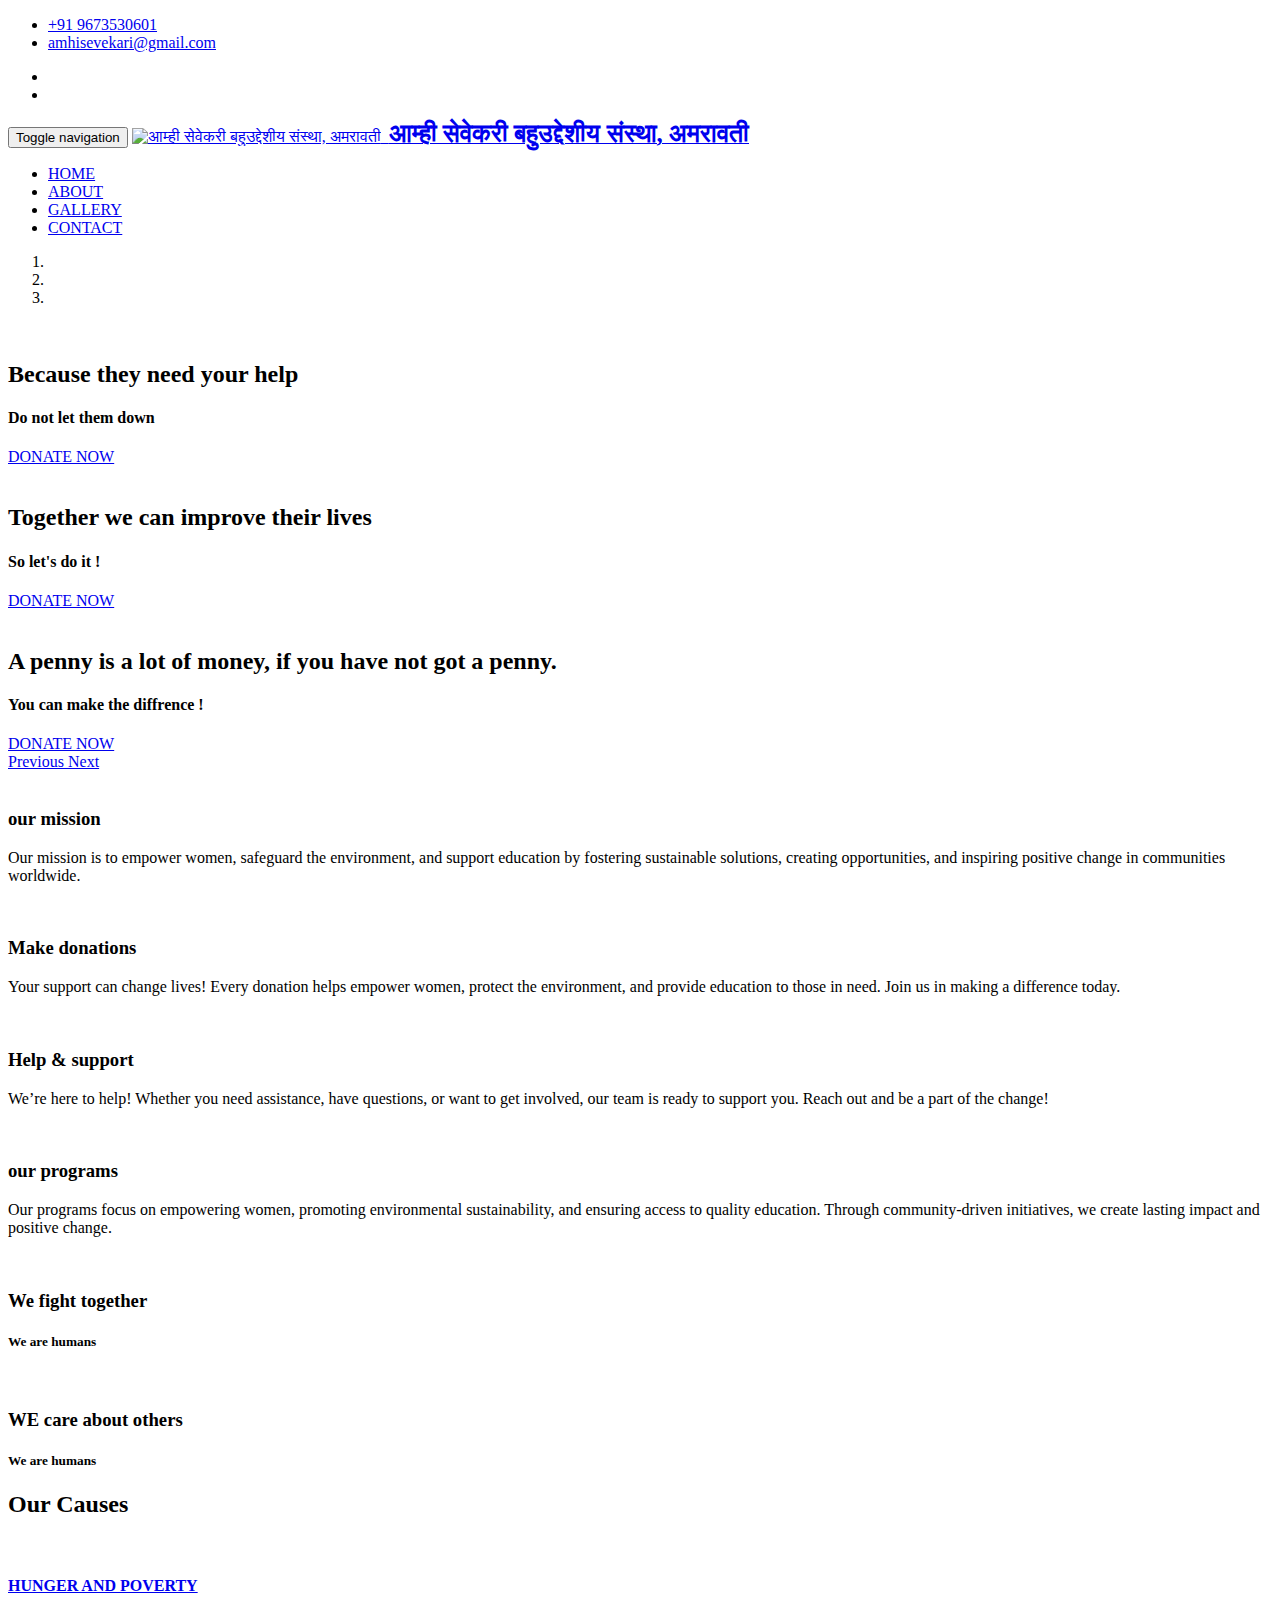
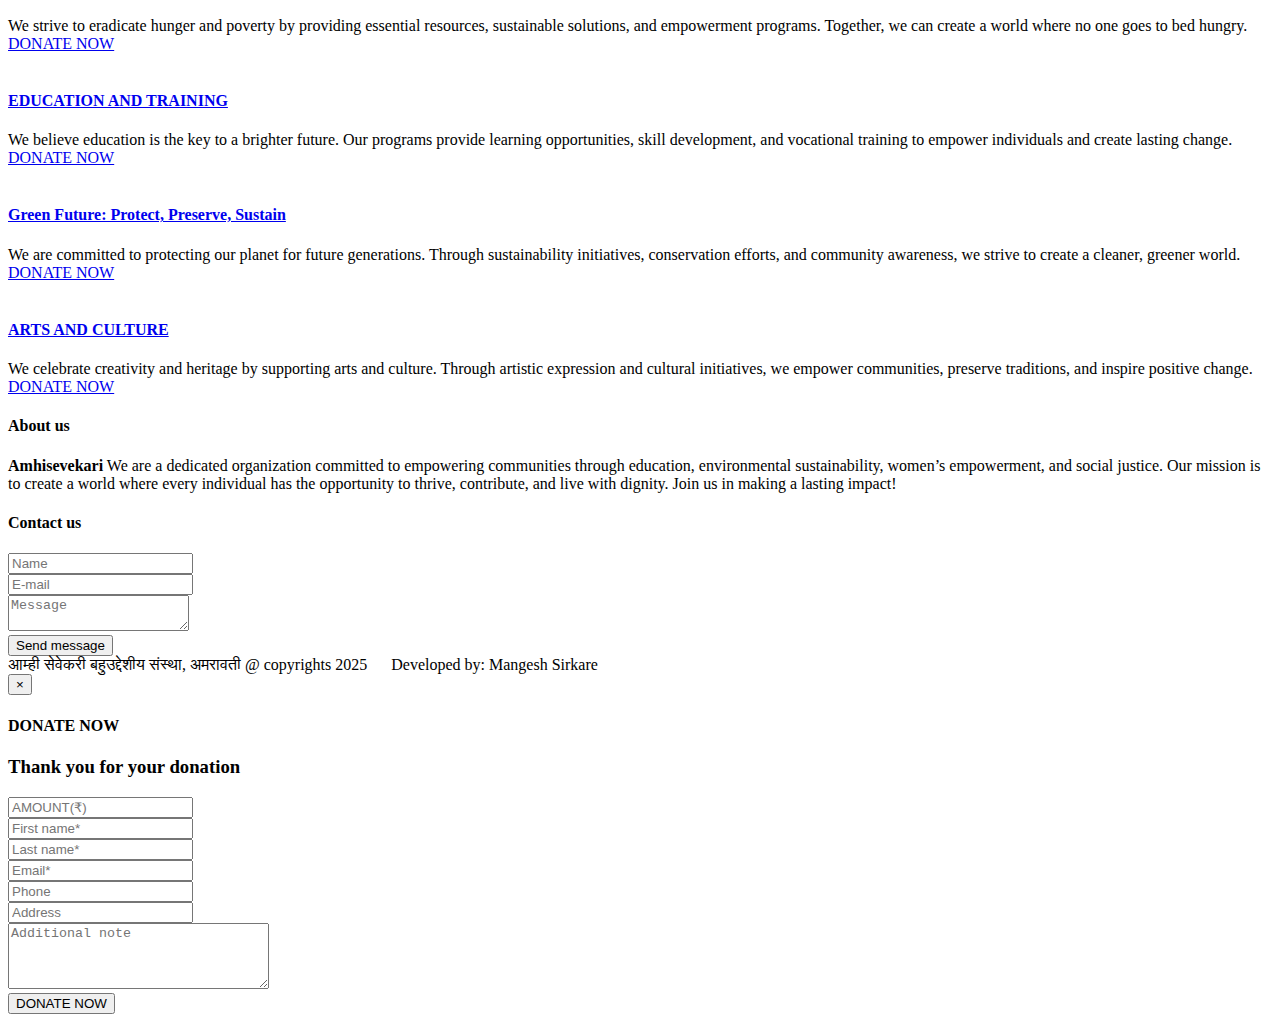
==== index.html @ fa5bf846 "Add files via upload" ====
<!DOCTYPE html>
<html class="no-js">
    <head>
        <meta charset="utf-8">
        <title>Amhisevekari</title>
        <meta name="description" content="amhisevekari">
        <meta name="viewport" content="width=device-width, initial-scale=1">

        <!-- Fonts -->
        <link href='http://fonts.googleapis.com/css?family=Open+Sans:400,300,700' rel='stylesheet' type='text/css'>
        <link href='http://fonts.googleapis.com/css?family=Dosis:400,700' rel='stylesheet' type='text/css'>

        <link rel="stylesheet" href="assets/css/bootstrap.min.css">
        <link rel="stylesheet" href="assets/css/font-awesome.min.css">
        <link rel="stylesheet" href="assets/css/owl.carousel.css">
        <link rel="stylesheet" href="assets/css/style.css">
        <script src="assets/js/modernizr-2.6.2.min.js"></script>

    </head>

    <body>


    <header class="main-header">
        
    
        <nav class="navbar navbar-static-top">

            <div class="navbar-top">

              <div class="container">
                  <div class="row">

                    <div class="col-sm-6 col-xs-12">

                        <ul class="list-unstyled list-inline header-contact">
                            <li> <i class="fa fa-phone"></i> <a href="tel:">+91 9673530601</a> </li>
                             <li> <i class="fa fa-envelope"></i> <a href="mailto:amhisevekari@gmail.com">amhisevekari@gmail.com</a> </li>
                       </ul>
                      
                    </div>

                    <div class="col-sm-6 col-xs-12 text-right">

                        <ul class="list-unstyled list-inline header-social">

                            <li> <a href="https://www.instagram.com/amhi_sevekari/" target="_blank"> <i class="fa fa-instagram"></i> </a> </li>
                            <li> <a href="https://www.youtube.com/@amhisevekari7665" target="_blank"> <i class="fa fa-youtube"></i>  </a> </li>
                       </ul> 
                      
                    </div>


                  </div>
              </div>

            </div>

            <div class="navbar-main">
              
              <div class="container">

                <div class="navbar-header">
                  <button type="button" class="navbar-toggle collapsed" data-toggle="collapse" data-target="#navbar" aria-expanded="false" aria-controls="navbar">

                    <span class="sr-only">Toggle navigation</span>
                    <span class="icon-bar"></span>
                    <span class="icon-bar"></span>
                    <span class="icon-bar"></span>

                  </button>
                  
                  <a class="" href="index.html"><img width="100px" src="assets/images/logo.jpg" alt="आम्ही सेवेकरी बहुउद्देशीय संस्था, अमरावती">&nbsp;&nbsp;<span style="font-size: 25px; font-weight: bold;">आम्ही सेवेकरी बहुउद्देशीय संस्था, अमरावती</span></a>
                  
                </div>

                <div id="navbar" class="navbar-collapse collapse pull-right">

                  <ul class="nav navbar-nav">

                    <li><a class="is-active" href="index.html">HOME</a></li>
                    <li><a href="about.html">ABOUT</a></li>                   
                    <li><a href="gallery.html">GALLERY</a></li>
                    <li><a href="contact.html">CONTACT</a></li>

                  </ul>

                </div>
              </div>
              
            </div>


        </nav> 

    </header> 


    <div id="homeCarousel" class="carousel slide carousel-home" data-ride="carousel">

          <ol class="carousel-indicators">
            <li data-target="#homeCarousel" data-slide-to="0" class="active"></li>
            <li data-target="#homeCarousel" data-slide-to="1"></li>
            <li data-target="#homeCarousel" data-slide-to="2"></li>
          </ol>

          <div class="carousel-inner" role="listbox">

            <div class="item active">

              <img src="assets/images/slider/home-slider-1.jpg" alt="">

              <div class="container">

                <div class="carousel-caption">

                  <h2 class="carousel-title bounceInDown animated slow">Because they need your help</h2>
                  <h4 class="carousel-subtitle bounceInUp animated slow ">Do not let them down</h4>
                  <a href="#" class="btn btn-lg btn-secondary hidden-xs bounceInUp animated slow" data-toggle="modal" data-target="#donateModal">DONATE NOW</a>

                </div> 

              </div>

            </div> 


            <div class="item ">

              <img src="assets/images/slider/home-slider-2.jpg" alt="">

              <div class="container">

                <div class="carousel-caption">

                  <h2 class="carousel-title bounceInDown animated slow">Together we can improve their lives</h2>
                  <h4 class="carousel-subtitle bounceInUp animated slow"> So let's do it !</h4>
                  <a href="#" class="btn btn-lg btn-secondary hidden-xs bounceInUp animated" data-toggle="modal" data-target="#donateModal">DONATE NOW</a>

                </div>

              </div>

            </div> 




            <div class="item ">

              <img src="assets/images/slider/home-slider-3.jpg" alt="">

              <div class="container">

                <div class="carousel-caption">

                  <h2 class="carousel-title bounceInDown animated slow" >A penny is a lot of money, if you have not got a penny.</h2>
                  <h4 class="carousel-subtitle bounceInUp animated slow">You can make the diffrence !</h4>
                  <a href="#" class="btn btn-lg btn-secondary hidden-xs bounceInUp animated slow" data-toggle="modal" data-target="#donateModal">DONATE NOW</a>

                </div>
              </div>

            </div>
          </div>

          <a class="left carousel-control" href="#homeCarousel" role="button" data-slide="prev">
            <span class="fa fa-angle-left" aria-hidden="true"></span>
            <span class="sr-only">Previous</span>
          </a>

          <a class="right carousel-control" href="#homeCarousel" role="button" data-slide="next">
            <span class="fa fa-angle-right" aria-hidden="true"></span>
            <span class="sr-only">Next</span>
          </a>

    </div>

    <div class="section-home about-us fadeIn animated">

        <div class="container">

            <div class="row">

                <div class="col-md-3 col-sm-6">
                
                  <div class="about-us-col">

                        <div class="col-icon-wrapper">
                          <img src="assets/images/icons/our-mission-icon.png" alt="">
                        </div>
                        <h3 class="col-title">our mission</h3>
                        <div class="col-details">

                          <p>
                            Our mission is to empower women, safeguard the environment, and support education by fostering sustainable solutions, creating opportunities, and inspiring positive change in communities worldwide.
                          </p>
                          
                        </div>                    
                  </div>
                  
                </div>


                <div class="col-md-3 col-sm-6">
                
                  <div class="about-us-col">

                        <div class="col-icon-wrapper">
                          <img src="assets/images/icons/make-donation-icon.png" alt="">
                        </div>
                        <h3 class="col-title">Make donations</h3>
                        <div class="col-details">

                          <p>
                            Your support can change lives! Every donation helps empower women, protect the environment, and provide education to those in need. Join us in making a difference today.
                          </p>
                          
                        </div>
                        
                  </div>
                  
                </div>


                <div class="col-md-3 col-sm-6">
                
                  <div class="about-us-col">

                        <div class="col-icon-wrapper">
                          <img src="assets/images/icons/help-icon.png" alt="">
                        </div>
                        <h3 class="col-title">Help & support</h3>
                        <div class="col-details">

                          <p>
                            We’re here to help! Whether you need assistance, have questions, or want to get involved, our team is ready to support you. Reach out and be a part of the change!                          
                          </p>                          
                        </div>                    
                  </div>
                  
                </div>


                <div class="col-md-3 col-sm-6">
                
                  <div class="about-us-col">

                        <div class="col-icon-wrapper">
                          <img src="assets/images/icons/programs-icon.png" alt="">
                        </div>
                        <h3 class="col-title">our programs</h3>
                        <div class="col-details">

                          <p>
                            Our programs focus on empowering women, promoting environmental sustainability, and ensuring access to quality education. Through community-driven initiatives, we create lasting impact and positive change.
                          </p>
                          
                        </div>                    
                  </div>
                  
                </div>
                

                
            </div>

        </div>
      
    </div> 

    <div class="section-home home-reasons">

        <div class="container">

            <div class="row">
                
                <div class="col-md-6">

                    <div class="reasons-col animate-onscroll fadeIn">

                        <img src="assets/images/reasons/we-fight-togother.jpg" alt="">

                        <div class="reasons-titles">

                            <h3 class="reasons-title">We fight together</h3>
                            <h5 class="reason-subtitle">We are humans</h5>
                            
                        </div>
<!--
                        <div class="on-hover hidden-xs">                            
                              
                        </div>
-->
                    </div>
                    
                </div>


                <div class="col-md-6">

                    <div class="reasons-col animate-onscroll fadeIn">

                        <img src="assets/images/reasons/we-care-about.jpg" alt="">

                        <div class="reasons-titles">

                            <h3 class="reasons-title">WE care about others</h3>
                            <h5 class="reason-subtitle">We are humans</h5>
                            
                        </div>
<!--
                        <div class="on-hover hidden-xs">
                                                       
                        </div>
-->

                    </div>
                    
                </div>


            </div>
          
  

        </div>
      

    </div> 

    <div class="section-home our-causes animate-onscroll fadeIn">

        <div class="container">

            <h2 class="title-style-1">Our Causes <span class="title-under"></span></h2>

            <div class="row">

                <div class="col-md-3 col-sm-6">

                    <div class="cause">

                        <img src="assets/images/causes/cause-hunger.jpg" alt="" class="cause-img">
                    
                        <h4 class="cause-title"><a href="#">HUNGER AND POVERTY </a></h4>
                        <div class="cause-details">
                          We strive to eradicate hunger and poverty by providing essential resources, sustainable solutions, and empowerment programs. Together, we can create a world where no one goes to bed hungry.                        </div>

                        <div class="btn-holder text-center">

                          <a href="#" class="btn btn-primary" data-toggle="modal" data-target="#donateModal"> DONATE NOW</a>
                          
                        </div>

                        

                    </div> 
                    
                </div> 

                <div class="col-md-3 col-sm-6">

                    <div class="cause">

                        <img src="assets/images/causes/cause-education.jpg" alt="" class="cause-img">
                       
                        <h4 class="cause-title"><a href="#">EDUCATION AND TRAINING</a></h4>
                        <div class="cause-details">
                          We believe education is the key to a brighter future. Our programs provide learning opportunities, skill development, and vocational training to empower individuals and create lasting change.                        </div>

                        <div class="btn-holder text-center">

                          <a href="#" class="btn btn-primary" data-toggle="modal" data-target="#donateModal"> DONATE NOW</a>
                          
                        </div>

                        

                    </div> 
                    
                </div>


                <div class="col-md-3 col-sm-6">

                    <div class="cause">

                        <img src="assets/images/causes/cause-rights.jpg" alt="" class="cause-img">                       

                        <h4 class="cause-title"><a href="#">Green Future: Protect, Preserve, Sustain</a></h4>
                        <div class="cause-details">
                          We are committed to protecting our planet for future generations. Through sustainability initiatives, conservation efforts, and community awareness, we strive to create a cleaner, greener world.                         </div>

                        <div class="btn-holder text-center">

                          <a href="#" class="btn btn-primary" data-toggle="modal" data-target="#donateModal"> DONATE NOW</a>
                          
                        </div>

                        

                    </div> <!-- /.cause -->
                    
                </div>

                <div class="col-md-3 col-sm-6">

                    <div class="cause">

                        <img src="assets/images/causes/cause-culture.jpg" alt="" class="cause-img">

                        <h4 class="cause-title"><a href="#">ARTS AND CULTURE </a></h4>
                        <div class="cause-details">
                          We celebrate creativity and heritage by supporting arts and culture. Through artistic expression and cultural initiatives, we empower communities, preserve traditions, and inspire positive change.                        </div>

                        <div class="btn-holder text-center">

                          <a href="#" class="btn btn-primary" data-toggle="modal" data-target="#donateModal"> DONATE NOW</a>
                          
                        </div>                        

                    </div> <!-- /.cause -->
                    
                </div>

            </div>

        </div>
        
    </div> <!-- /.our-causes -->

    <footer class="main-footer">

        <div class="footer-top">
            
        </div>


        <div class="footer-main">
            <div class="container">
                
                <div class="row">
                    <div class="col-md-4">

                        <div class="footer-col">

                            <h4 class="footer-title">About us <span class="title-under"></span></h4>

                            <div class="footer-content">

                                <p>
                                    <strong>Amhisevekari</strong> We are a dedicated organization committed to empowering communities through education, environmental sustainability, women’s empowerment, and social justice. Our mission is to create a world where every individual has the opportunity to thrive, contribute, and live with dignity. Join us in making a lasting impact!
                                </p>

                            </div>
                            
                        </div>

                    </div>

                    <div class="col-md-4">                       

                    </div>


                    <div class="col-md-4">

                        <div class="footer-col">

                            <h4 class="footer-title">Contact us <span class="title-under"></span></h4>

                            <div class="footer-content">

                                <div class="footer-form">
                                    
                                    <div class="footer-form" >
                                    
                                    <form action="php/mail.php" class="ajax-form">

                                        <div class="form-group">
                                            <input type="text" name="name" class="form-control" placeholder="Name" required>
                                        </div>

                                         <div class="form-group">
                                            <input type="email" name="email" class="form-control" placeholder="E-mail" required>
                                        </div>

                                        <div class="form-group">
                                            <textarea name="message" class="form-control" placeholder="Message" required></textarea>
                                        </div>

                                        <div class="form-group alerts">
                        
                                            <div class="alert alert-success" role="alert">
                                              
                                            </div>

                                            <div class="alert alert-danger" role="alert">
                                              
                                            </div>
                                            
                                        </div>

                                         <div class="form-group">
                                            <button type="submit" class="btn btn-submit pull-right">Send message</button>
                                        </div>
                                        
                                    </form>

                                </div>

                                </div>
                            </div>
                            
                        </div>

                    </div>
                    <div class="clearfix"></div>



                </div>
                
                
            </div>

            
        </div>

        <div class="footer-bottom">

            <div class="container text-right">
              आम्ही सेवेकरी बहुउद्देशीय संस्था, अमरावती @ copyrights 2025 
              <span style="margin-left:20px">Developed by: Mangesh Sirkare</span>
            </div>
        </div>
        
    </footer> <!-- main-footer -->




    <!-- Donate Modal -->
    <div class="modal fade" id="donateModal" tabindex="-1" role="dialog" aria-labelledby="donateModalLabel" aria-hidden="true">

      <div class="modal-dialog">
        <div class="modal-content">
          <div class="modal-header">
            <button type="button" class="close" data-dismiss="modal" aria-label="Close"><span aria-hidden="true">&times;</span></button>
            <h4 class="modal-title" id="donateModalLabel">DONATE NOW</h4>
          </div>
          <div class="modal-body">

                <form class="form-donation">

                        <h3 class="title-style-1 text-center">Thank you for your donation <span class="title-under"></span>  </h3>

                        <div class="row">

                            <div class="form-group col-md-12 ">
                                <input type="text" class="form-control" id="amount" placeholder="AMOUNT(&#8377;)">
                            </div>

                        </div>


                        <div class="row">
                            <div class="form-group col-md-6">
                                <input type="text" class="form-control" name="firstName" placeholder="First name*">
                            </div>

                            <div class="form-group col-md-6">
                                <input type="text" class="form-control" name="lastName" placeholder="Last name*">
                            </div>
                        </div>


                        <div class="row">

                            <div class="form-group col-md-6">
                                <input type="text" class="form-control" name="email" placeholder="Email*">
                            </div>

                            <div class="form-group col-md-6">
                                <input type="text" class="form-control" name="phone" placeholder="Phone">
                            </div>

                        </div>

                        <div class="row">

                            <div class="form-group col-md-12">
                                <input type="text" class="form-control" name="address" placeholder="Address">
                            </div>

                        </div>


                        <div class="row">

                            <div class="form-group col-md-12">
                                <textarea cols="30" rows="4" class="form-control" name="note" placeholder="Additional note"></textarea>
                            </div>

                        </div>

                        <div class="row">

                            <div class="form-group col-md-12">
                                <button type="submit" class="btn btn-primary pull-right" name="donateNow" >DONATE NOW</button>
                            </div>

                        </div>



                       
                    
                </form>
            
          </div>
        </div>
      </div>

    </div> <!-- /.modal -->

    <script src="assets/js/jquery-1.11.1.min.js"></script>
    <script src="assets/js/bootstrap.min.js"></script>
    <script src="assets/js/owl.carousel.min.js"></script>
    <script src="assets/js/main.js"></script>

    </body>
</html>
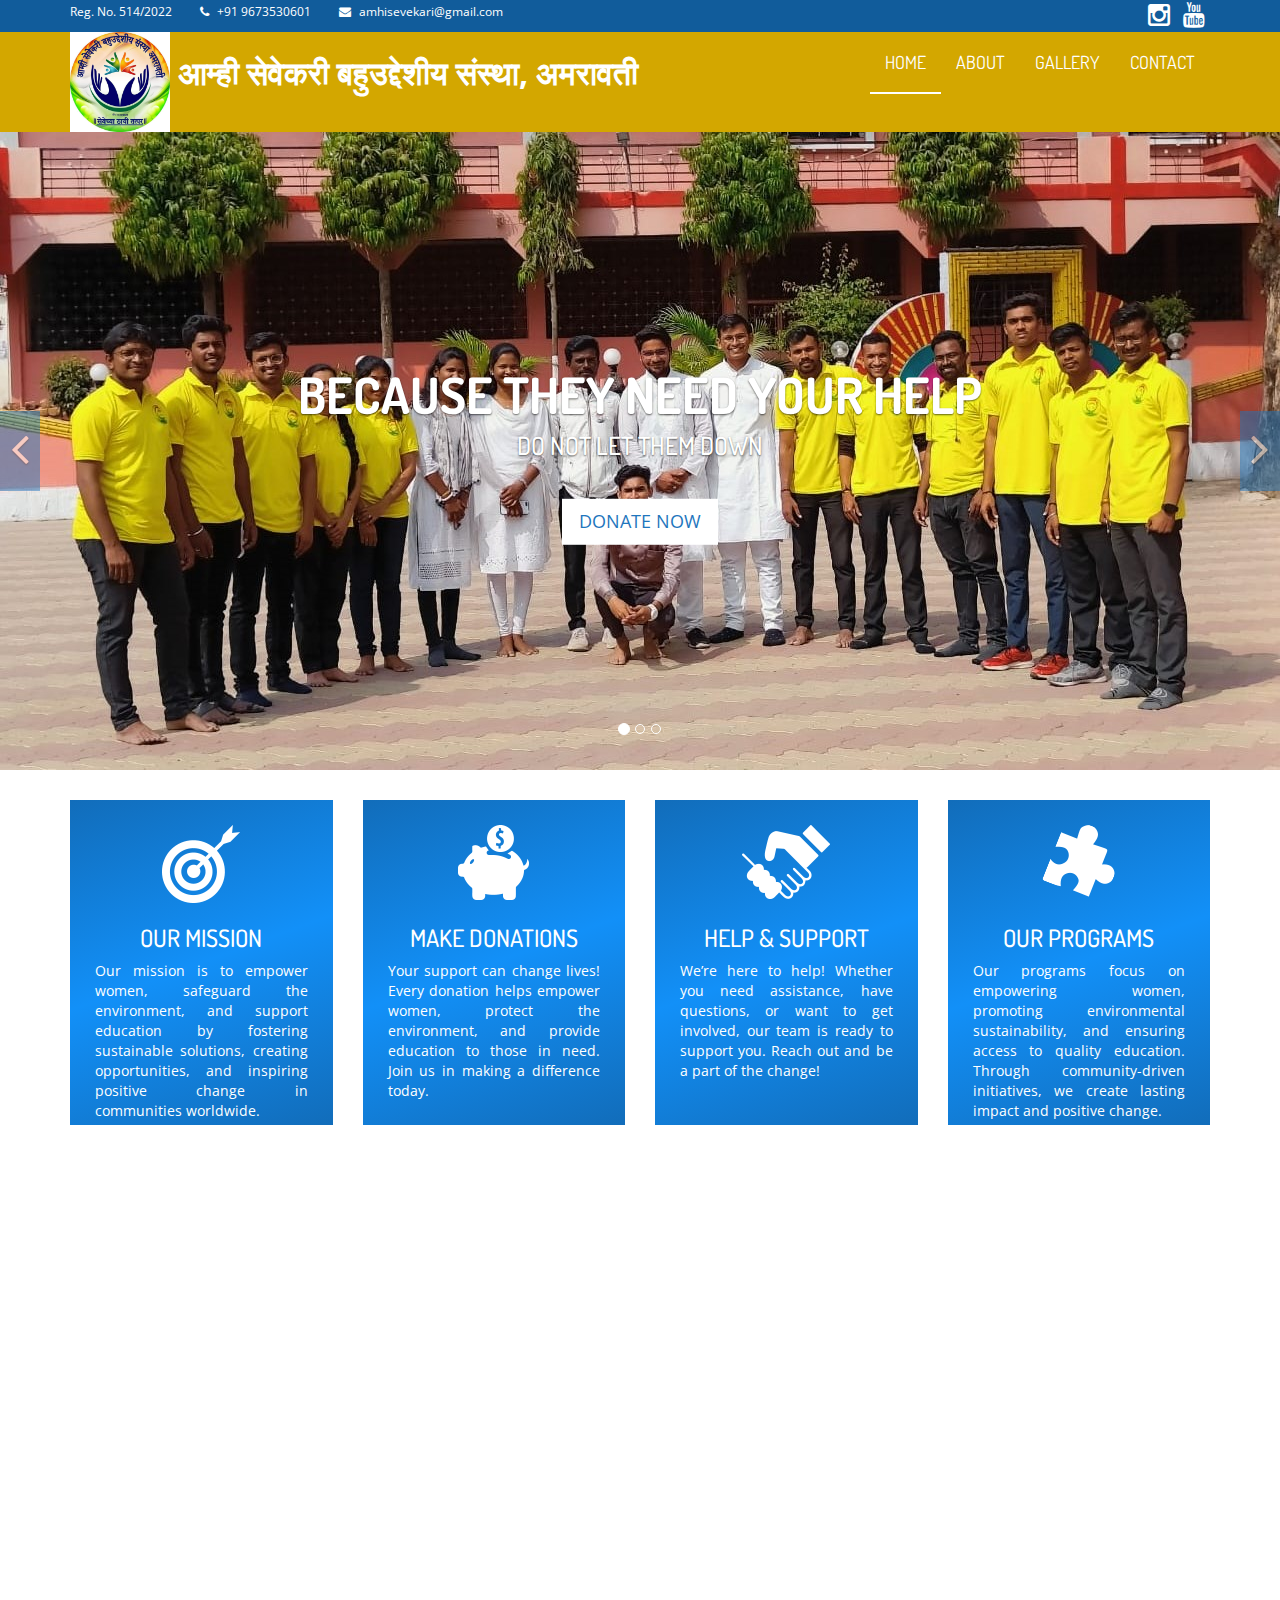
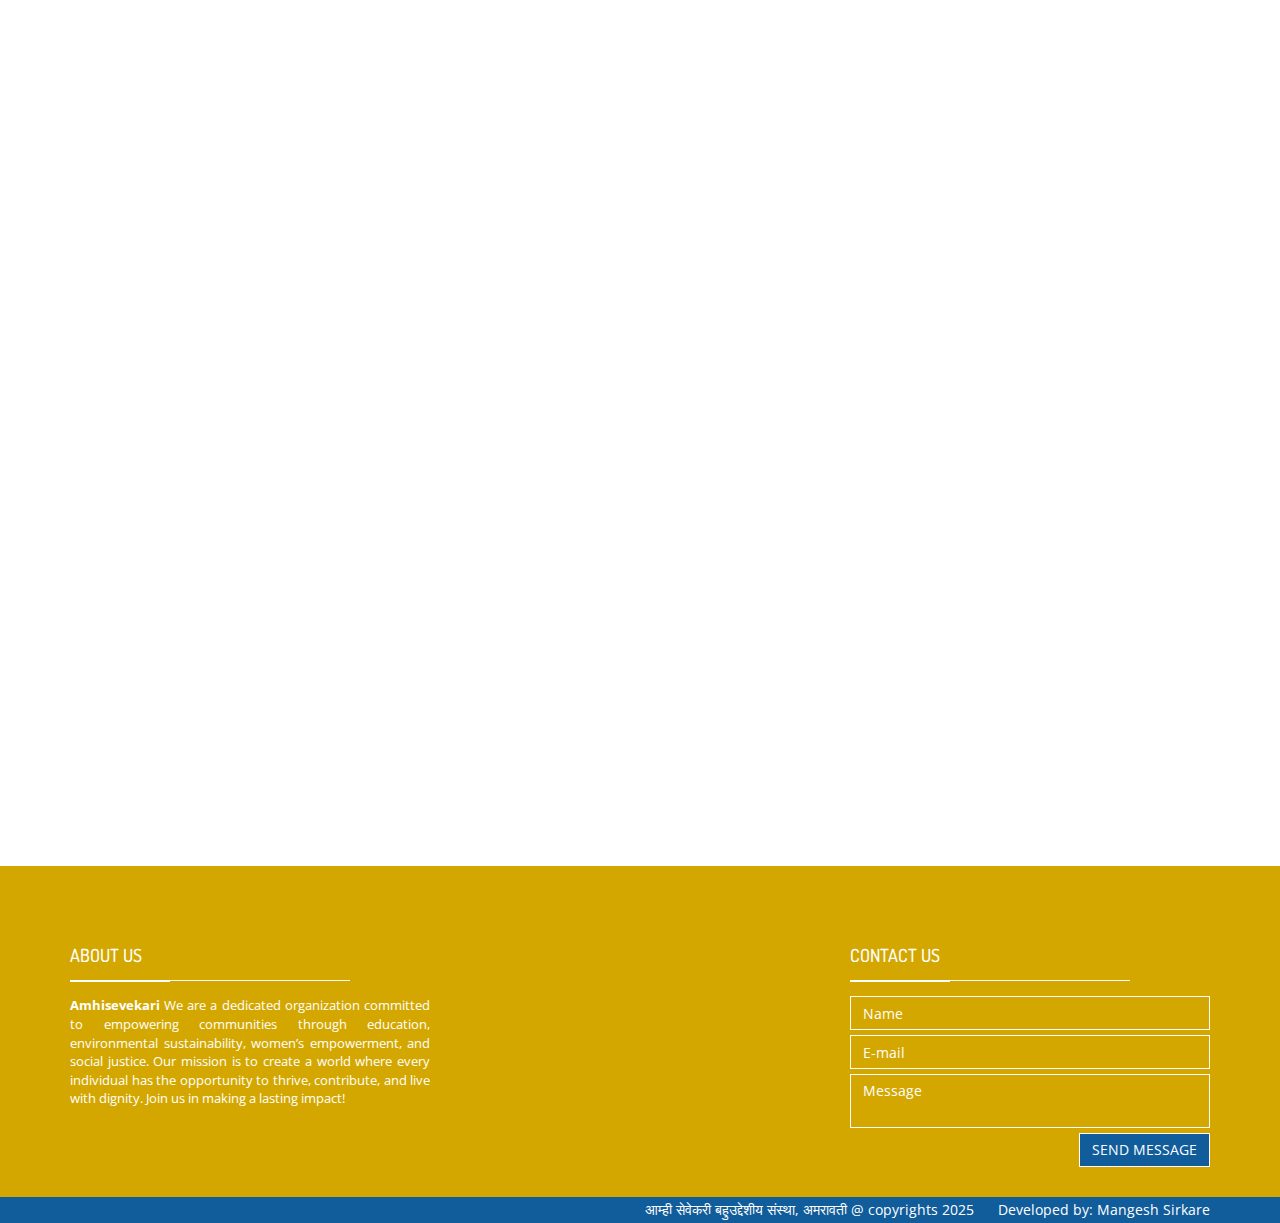
==== commit 3911fb59: "font size changed" ====
--- a/index.html
+++ b/index.html
@@ -34,8 +34,9 @@
                     <div class="col-sm-6 col-xs-12">
 
                         <ul class="list-unstyled list-inline header-contact">
+                            <li>Reg. No. 514/2022</li>
                             <li> <i class="fa fa-phone"></i> <a href="tel:">+91 9673530601</a> </li>
-                             <li> <i class="fa fa-envelope"></i> <a href="mailto:amhisevekari@gmail.com">amhisevekari@gmail.com</a> </li>
+                            <li> <i class="fa fa-envelope"></i> <a href="mailto:amhisevekari@gmail.com">amhisevekari@gmail.com</a> </li>
                        </ul>
                       
                     </div>
@@ -44,8 +45,8 @@
 
                         <ul class="list-unstyled list-inline header-social">
 
-                            <li> <a href="https://www.instagram.com/amhi_sevekari/" target="_blank"> <i class="fa fa-instagram"></i> </a> </li>
-                            <li> <a href="https://www.youtube.com/@amhisevekari7665" target="_blank"> <i class="fa fa-youtube"></i>  </a> </li>
+                            <li> <a href="https://www.instagram.com/amhi_sevekari/" target="_blank"> <i class="fa fa-instagram" style="font-size: 2vw;"></i> </a> </li>
+                            <li> <a href="https://www.youtube.com/@amhisevekari7665" target="_blank"> <i class="fa fa-youtube" style="font-size: 2vw;"></i>  </a> </li>
                        </ul> 
                       
                     </div>
@@ -70,7 +71,7 @@
 
                   </button>
                   
-                  <a class="" href="index.html"><img width="100px" src="assets/images/logo.jpg" alt="आम्ही सेवेकरी बहुउद्देशीय संस्था, अमरावती">&nbsp;&nbsp;<span style="font-size: 25px; font-weight: bold;">आम्ही सेवेकरी बहुउद्देशीय संस्था, अमरावती</span></a>
+                  <a class="" href="index.html"><img width="100px" src="assets/images/logo.jpg" alt="आम्ही सेवेकरी बहुउद्देशीय संस्था, अमरावती">&nbsp;&nbsp;<span style="font-size: 2.5vw; font-weight: bold;">आम्ही सेवेकरी बहुउद्देशीय संस्था, अमरावती</span></a>
                   
                 </div>
 
--- a/assets/css/style.css
+++ b/assets/css/style.css
@@ -0,0 +1,1048 @@
+body {
+  font-family: "Open sans", sans-serif;
+  color: #115c9b;
+}
+
+h1,
+h2,
+h3,
+h4 {
+  font-family: "Dosis", sans-serif;
+}
+
+a {
+  color: inherit;
+}
+a:hover, a:focus, a:active {
+  color: inherit;
+}
+
+/* =============================================================================
+  Layout
+========================================================================== */
+/* Header 
+================================= */
+.navbar-static-top {
+  margin: 0;
+  border: 0;
+  color: #fff;
+}
+
+.navbar-top {
+  background: #115c9b;
+  font-size: 12px;
+  padding: 3px 0;
+}
+.navbar-top .list-inline {
+  margin-bottom: 0;
+}
+.navbar-top .header-contact li {
+  margin-right: 15px;
+}
+.navbar-top .header-contact li .fa {
+  margin-right: 5px;
+}
+
+.navbar-main {
+  margin-bottom: 0;
+  color: #fff;
+  background: #d3a700;
+}
+.navbar-main .navbar-brand {
+  border-bottom: none !important;
+}
+.navbar-main a:hover,
+.navbar-main a:active,
+.navbar-main a:focus,
+.navbar-main a.is-active {
+  background: none !important;
+  color: inherit;
+  border-bottom: 2px solid #fff;
+}
+.navbar-main .submenu {
+  position: absolute;
+  list-style: none;
+  background: #1f76bd;
+  padding: 0;
+  width: 150px;
+  left: -35px;
+  visibility: hidden;
+  top: 85px;
+  -moz-transition: all, 0.05s;
+  -o-transition: all, 0.05s;
+  -webkit-transition: all, 0.05s;
+  transition: all, 0.05s;
+}
+.navbar-main .submenu li {
+  border-top: 1px solid #185b91;
+}
+.navbar-main .submenu li:hover {
+  background: #185b91;
+  -moz-transition: all, 0.3s;
+  -o-transition: all, 0.3s;
+  -webkit-transition: all, 0.3s;
+  transition: all, 0.3s;
+}
+.navbar-main .submenu li a {
+  width: 100%;
+  border-bottom: none;
+  text-decoration: none;
+  padding: 5px 25px;
+  display: block;
+  font-size: 16px;
+}
+.navbar-main li a {
+  font-family: "Dosis", sans-serif;
+  font-size: 18px;
+  padding: 20px 15px;
+  border-bottom: 2px solid transparent;
+}
+.navbar-main li:hover .submenu {
+  top: 62px;
+  visibility: visible;
+  -moz-transition: all, 0.25s;
+  -o-transition: all, 0.25s;
+  -webkit-transition: all, 0.25s;
+  transition: all, 0.25s;
+}
+.navbar-main .icon-bar {
+  background: #fff;
+}
+
+/* Home Slider 
+================================= */
+.carousel-home img {
+  width: 100%;
+}
+.carousel-home .carousel-control {
+  background: #1f76bd;
+  height: 80px;
+  width: 40px;
+  top: 50%;
+  margin-top: -40px;
+  -moz-transition: width, 0.3s;
+  -o-transition: width, 0.3s;
+  -webkit-transition: width, 0.3s;
+  transition: width, 0.3s;
+}
+.carousel-home .carousel-control .fa {
+  font-size: 2.5em;
+  padding-top: 12px;
+}
+.carousel-home .carousel-control:hover {
+  width: 50px;
+}
+.carousel-home .carousel-caption {
+  top: 50%;
+  bottom: auto;
+  transform: translateY(-50%);
+}
+.carousel-home .carousel-title {
+  color: #fff;
+  font-family: "Dosis", sans-serif;
+  font-size: 50px;
+  font-weight: bold;
+  text-transform: uppercase;
+}
+.carousel-home .carousel-subtitle {
+  font-size: 25px;
+  text-transform: uppercase;
+}
+.carousel-home .btn {
+  margin-top: 30px;
+}
+
+.section-home {
+  margin: 30px 0;
+}
+
+/* home/ about-us 
+================================= */
+.about-us {
+  margin: 30px 0;
+}
+
+.about-us-col {
+  height: 325px;
+  padding: 25px;
+  text-align: center;
+  background-color: #0076a3;
+  background-image: url('[data-uri]');
+  background-size: 100%;
+  background-image: -moz-linear-gradient(290deg, #115b9b -25%, #1290f8 50%, #115b9b 125%);
+  background-image: -webkit-linear-gradient(290deg, #115b9b -25%, #1290f8 50%, #115b9b 125%);
+  background-image: linear-gradient(160deg, #115b9b -25%, #1290f8 50%, #115b9b 125%);
+  color: #fff;
+}
+.about-us-col .col-icon-wrapper {
+  min-height: 80px;
+}
+.about-us-col .col-title {
+  text-transform: uppercase;
+}
+.about-us-col .col-details {
+  text-align: justify;
+  margin-bottom: 25px;
+  min-height: 80px;
+}
+
+/* home/reasons 
+================================= */
+.home-reasons {
+  margin: 25px 0;
+}
+
+.reasons-col {
+  position: relative;
+  overflow: hidden;
+}
+.reasons-col img {
+  width: 100%;
+  -moz-transition: all, 0.5s;
+  -o-transition: all, 0.5s;
+  -webkit-transition: all, 0.5s;
+  transition: all, 0.5s;
+}
+.reasons-col .reasons-titles {
+  position: absolute;
+  bottom: 0;
+  text-align: center;
+  background: rgba(31, 118, 189, 0.8);
+  width: 100%;
+  color: #fff;
+  text-transform: uppercase;
+  height: 125px;
+  padding: 25px 0;
+}
+.reasons-col .reasons-title {
+  font-weight: bold;
+}
+.reasons-col .on-hover {
+  position: absolute;
+  top: 0;
+  bottom: 125px;
+  width: 100%;
+  padding: 25px;
+  color: #fff;
+  text-align: justify;
+  background: rgba(31, 118, 189, 0.9);
+  border-bottom: 1px solid #fff;
+  visibility: hidden;
+  opacity: 0;
+  -moz-transition: all, 0.5s;
+  -o-transition: all, 0.5s;
+  -webkit-transition: all, 0.5s;
+  transition: all, 0.5s;
+}
+.reasons-col:hover .on-hover {
+  visibility: visible;
+  opacity: 1;
+  padding: 50px;
+  -moz-transition: all, 1s;
+  -o-transition: all, 1s;
+  -webkit-transition: all, 1s;
+  transition: all, 1s;
+}
+.reasons-col:hover img {
+  -moz-transform: perspective(1.1) scale3d(1.1, 1.1, 1.1);
+  -webkit-transform: perspective(1.1) scale3d(1.1, 1.1, 1.1);
+  transform: perspective(1.1) scale3d(1.1, 1.1, 1.1);
+}
+
+/* home/causes
+================================= */
+.cause {
+  padding-bottom: 15px;
+  margin-bottom: 30px;
+  border: 1px solid #1f76bd;
+  -moz-transition: all, 0.3s;
+  -o-transition: all, 0.3s;
+  -webkit-transition: all, 0.3s;
+  transition: all, 0.3s;
+}
+.cause .cause-progress {
+  margin: 0 10px 15px;
+  border: 1px solid #1f76bd;
+  border-radius: 3px;
+}
+.cause .cause-progress .progress-bar {
+  background: #1f76bd;
+  box-shadow: none;
+}
+.cause .cause-img {
+  margin-bottom: 15px;
+  width: 100%;
+  height: 250px;
+}
+.cause .cause-title {
+  text-align: center;
+  margin-bottom: 10px;
+  font-weight: bold;
+}
+.cause .cause-details {
+  text-align: justify;
+  padding: 0 15px;
+  font-size: 13px;
+  margin-bottom: 15px;
+  min-height: 115px;
+}
+.cause:hover {
+  background: #f0f0f0;
+  color: #144d7b;
+  border-color: #144d7b;
+}
+
+/* Team 
+================================= */
+.team-member {
+  background: #1f76bd;
+  color: #fff;
+  text-align: center;
+  padding-bottom: 15px;
+  border: 1px solid #1f76bd;
+}
+.team-member .thumnail img {
+  width: 100%;
+}
+.team-member .member-name {
+  font-weight: bold;
+}
+.team-member .member-position {
+  padding: 0 15px 5px;
+}
+
+/* footer 
+================================= */
+.footer-top {
+  background: #d3a700;
+  height: 40px;
+}
+
+.main-footer {
+  background: #d3a700;
+  color: #fff;
+}
+.main-footer .footer-main {
+  padding: 30px 0;
+}
+.main-footer .footer-title {
+  text-transform: uppercase;
+  margin-bottom: 10px;
+}
+.main-footer .footer-title .title-under {
+  background: #fff;
+  margin: 15px 0;
+  text-align: left;
+}
+.main-footer .footer-title .title-under:after {
+  margin: 0;
+  background: #fff;
+}
+.main-footer .footer-content {
+  text-align: justify;
+  font-size: 13px;
+}
+.main-footer .tweet {
+  font-size: 13px;
+}
+.main-footer .tweet:after {
+  content: "";
+  height: 1px;
+  display: block;
+  background: #d3a700;
+  width: 150px;
+  margin: 15px auto;
+}
+.main-footer .tweet:last-child:after {
+  display: none;
+}
+
+.footer-bottom {
+  background: #115c9b;
+  padding: 3px;
+}
+
+.footer-form .form-group {
+  margin-bottom: 5px;
+}
+.footer-form .form-control {
+  background: #d3a700;
+  color: #fff;
+  border: 0;
+  border-radius: 0;
+  margin-bottom: 5px;
+  border: 1px solid #fff;
+  resize: none;
+}
+.footer-form .btn-submit {
+  border-radius: 0;
+  background: #115c9b;
+  text-transform: uppercase;
+  border: 1px solid #fff;
+  -moz-transition: all, 0.5s;
+  -o-transition: all, 0.5s;
+  -webkit-transition: all, 0.5s;
+  transition: all, 0.5s;
+}
+.footer-form .btn-submit:hover {
+  background: #fff;
+}
+.footer-form input:-moz-placeholder,
+.footer-form textarea:-moz-placeholder {
+  color: #fff;
+}
+.footer-form input::-moz-placeholder,
+.footer-form textarea::-moz-placeholder {
+  color: #fff;
+}
+.footer-form input:-ms-input-placeholder,
+.footer-form textarea:-ms-input-placeholder {
+  color: #fff;
+}
+.footer-form input::-webkit-input-placeholder,
+.footer-form textarea::-webkit-input-placeholder {
+  color: #fff;
+}
+
+/* Pages 
+================================= */
+.page-heading {
+  background: url('../images/heading-bg.jpg?1428795369') no-repeat center;
+  background-size: cover;
+  min-height: 190px;
+  color: #fff;
+  padding: 25px 15px;
+  margin-bottom: 50px;
+}
+.page-heading .title-under {
+  background: #fff;
+}
+
+.page-description {
+  font-size: 18px;
+}
+
+.main-container {
+  margin-bottom: 50px;
+}
+
+/* Pages/Gallery 
+================================= */
+.gallery-item {
+  padding: 0;
+  display: block;
+  margin: 0;
+}
+.gallery-item img {
+  width: 100%;
+}
+
+.contact-items {
+  margin-top: 30px;
+}
+.contact-items .contact-item {
+  margin-bottom: 10px;
+  vertical-align: middle;
+  font-size: 16px;
+}
+.contact-items .contact-icon {
+  display: inline-block;
+  width: 35px;
+  height: 35px;
+  background: #1f76bd;
+  vertical-align: middle;
+  margin-right: 5px;
+  color: #fff;
+  text-align: center;
+}
+.contact-items .contact-icon .fa {
+  vertical-align: sub;
+  font-size: 20px;
+  margin-top: 7px;
+}
+
+/* contact 
+================================= */
+.contact-map {
+  height: 350px;
+  background: #ccc;
+}
+
+form .alert {
+  display: none;
+}
+
+/* Causes 
+================================= */
+.cause-carousel {
+  margin-top: 15px;
+  margin-bottom: 30px;
+}
+
+/* =============================================================================
+	Module
+========================================================================== */
+.btn-primary {
+  background: #115c9b;
+  border: none;
+  border-radius: 0;
+  padding: 10px 25px;
+  border: 1px solid transparent;
+  -moz-transition: all, 0.3s;
+  -o-transition: all, 0.3s;
+  -webkit-transition: all, 0.3s;
+  transition: all, 0.3s;
+}
+.btn-primary:hover {
+  background: #fff;
+  color: #1f76bd;
+  border: 1px solid #1f76bd;
+}
+
+.btn-secondary {
+  background: #fff;
+  color: #1f76bd;
+  border-radius: 0;
+}
+.btn-secondary:hover {
+  background: #1f76bd;
+  color: #fff;
+}
+
+.title-style-1 {
+  text-align: center;
+  text-transform: uppercase;
+  font-size: 26px;
+  margin-bottom: 50px;
+}
+
+.title-style-2 {
+  text-align: left;
+  text-transform: uppercase;
+  font-size: 26px;
+  margin-bottom: 25px;
+}
+.title-style-2 .title-under {
+  display: block;
+  margin: 5px 0;
+}
+.title-style-2 .title-under:after {
+  margin: 0;
+  margin-top: 10px;
+}
+
+.title-under {
+  display: block;
+  margin: 5px auto;
+  background: #1f76bd;
+  height: 1px;
+  width: 280px;
+}
+.title-under:after {
+  content: '';
+  display: block;
+  width: 100px;
+  background: inherit;
+  height: 2px;
+  margin: 0 auto;
+  margin-top: 10px;
+}
+
+/* Modal
+================================= */
+.form-control {
+  border-radius: 0;
+  box-shadow: none;
+}
+
+/* Tabeles
+================================= */
+.table-style-1 thead {
+  background: #1f76bd;
+  border-bottom: 1px solid #144d7b;
+  color: #fff;
+}
+.table-style-1 td,
+.table-style-1 th {
+  border-bottom: 1px solid #1f76bd;
+}
+
+.table-style-2 thead {
+  background: #115c9b;
+  border-bottom: 1px solid #144d7b;
+  color: #fff;
+}
+.table-style-2 tbody tr:nth-child(even) {
+  background: #1f76bd;
+  color: #fff;
+}
+.table-style-2 td,
+.table-style-2 th {
+  border-bottom: 1px solid #1f76bd;
+}
+
+/* Tabs
+================================= */
+.nav-tabs {
+  border-bottom-color: #1f76bd;
+  margin-bottom: 15px;
+}
+
+.nav-tabs > li.active > a,
+.nav-tabs > li.active > a:hover,
+.nav-tabs > li.active > a:focus {
+  background: #1f76bd;
+  color: #fff;
+}
+
+.nav-tabs > li > a {
+  border-radius: 0;
+}
+
+.nav-tabs > li > a:hover {
+  border-color: #1f76bd #1f76bd #1f76bd #115c9b;
+}
+
+.nav > li > a:hover, .nav > li > a:focus {
+  background: #115c9b;
+  color: #fff;
+}
+
+/* Accordion
+================================= */
+.panel-default {
+  border-color: #1f76bd;
+  border-radius: 0;
+}
+.panel-default > .panel-heading {
+  background: #1f76bd;
+  color: #fff;
+}
+.panel-default > .panel-heading:hover {
+  background: #115c9b;
+}
+
+/* Modal
+================================= */
+.modal .modal-content {
+  border-radius: 0;
+}
+.modal .modal-header {
+  background: #1f76bd;
+  color: #fff;
+}
+.modal .modal-header .close {
+  font-style: 26px;
+}
+
+.lightbox {
+  position: relative;
+  display: block;
+  overflow: hidden;
+}
+.lightbox img {
+  -moz-transition: all, 0.5s;
+  -o-transition: all, 0.5s;
+  -webkit-transition: all, 0.5s;
+  transition: all, 0.5s;
+}
+.lightbox .on-hover {
+  position: absolute;
+  visibility: hidden;
+  width: 100%;
+  height: 100%;
+  top: 0;
+  left: 0;
+  z-index: 99;
+  color: #fff;
+  background: rgba(31, 118, 189, 0.75);
+  filter: progid:DXImageTransform.Microsoft.Alpha(Opacity=0);
+  opacity: 0;
+  -moz-transition: all, 0.6s;
+  -o-transition: all, 0.6s;
+  -webkit-transition: all, 0.6s;
+  transition: all, 0.6s;
+}
+.lightbox .on-hover .hover-caption {
+  text-align: center;
+  position: absolute;
+  bottom: 25px;
+  left: 5px;
+  right: 5px;
+  font-style: 18px;
+  display: block;
+  font-family: "Dosis", sans-serif;
+  bottom: -50px;
+  -moz-transition: all, 0.6s;
+  -o-transition: all, 0.6s;
+  -webkit-transition: all, 0.6s;
+  transition: all, 0.6s;
+}
+.lightbox .on-hover:before {
+  content: "";
+  display: block;
+  width: 46px;
+  height: 48px;
+  position: absolute;
+  background: url('../images/icons/zoom-icon.png?1428101315');
+  top: 50%;
+  left: 50%;
+  margin-top: -23px;
+  margin-left: -24px;
+}
+.lightbox:hover .on-hover {
+  visibility: visible;
+  filter: progid:DXImageTransform.Microsoft.Alpha(enabled=false);
+  opacity: 1;
+}
+.lightbox:hover .on-hover .hover-caption {
+  bottom: 25px;
+}
+.lightbox:hover img {
+  -moz-transform: perspective(1.15) scale3d(1.15, 1.15, 1.15);
+  -webkit-transform: perspective(1.15) scale3d(1.15, 1.15, 1.15);
+  transform: perspective(1.15) scale3d(1.15, 1.15, 1.15);
+}
+
+/* Ow carousel
+================================= */
+.owl-next,
+.owl-prev {
+  width: 32px;
+  height: 32px;
+  padding-top: 5px;
+  border: 2px solid;
+  text-align: center;
+  border-radius: 50%;
+  left: 0;
+  position: absolute;
+  top: 50%;
+  margin-top: -16px;
+  filter: progid:DXImageTransform.Microsoft.Alpha(Opacity=75);
+  opacity: 0.75;
+  -moz-transition: all, 0.5s;
+  -o-transition: all, 0.5s;
+  -webkit-transition: all, 0.5s;
+  transition: all, 0.5s;
+}
+.owl-next:hover,
+.owl-prev:hover {
+  filter: progid:DXImageTransform.Microsoft.Alpha(enabled=false);
+  opacity: 1;
+}
+
+.owl-next {
+  left: auto;
+  right: 0;
+}
+
+/* =============================================================================
+	Responsive
+========================================================================== */
+/* Large devices (large desktops, 1200px and Down) */
+@media (max-width: 1200px) {
+  .about-us-col {
+    padding: 15px;
+  }
+
+  .reasons-col:hover .on-hover {
+    padding: 15px;
+  }
+
+  .reasons-col:hover .on-hover {
+    padding: 25px;
+  }
+}
+/* Medium devices (desktops, 992px and Donw) */
+@media (max-width: 992px) {
+  .carousel-home .carousel-title {
+    font-size: 36px;
+  }
+  .carousel-home .carousel-subtitle {
+    font-size: 18px;
+  }
+  .carousel-home .btn {
+    margin-top: 15px;
+  }
+
+  .about-us-col {
+    margin-bottom: 25px;
+  }
+
+  .team-member {
+    margin-bottom: 25px;
+  }
+
+  .reasons-col {
+    margin-bottom: 25px;
+  }
+
+  .footer-col {
+    margin-bottom: 50px;
+  }
+}
+/* Small devices (tablets, 768px and Down) */
+@media (max-width: 768px) {
+  .header-contact {
+    text-align: center;
+  }
+  .header-contact li {
+    margin: 0 !important;
+  }
+
+  .header-social {
+    text-align: center;
+  }
+
+  .navbar-main #navbar {
+    float: none !important;
+  }
+  .navbar-main #navbar a {
+    border-bottom: none;
+  }
+  .navbar-main .navbar-brand {
+    padding: 6px 15px;
+  }
+  .navbar-main .submenu {
+    position: initial;
+    display: none;
+    width: 100%;
+  }
+  .navbar-main li:hover .submenu,
+  .navbar-main li:active .submenu,
+  .navbar-main li:focus .submenu {
+    display: block;
+  }
+  .navbar-main li:hover .submenu li,
+  .navbar-main li:active .submenu li,
+  .navbar-main li:focus .submenu li {
+    background: #d3a700;
+    border-top-color: #d3a700;
+  }
+
+  .carousel-home .carousel-title {
+    font-size: 32px;
+  }
+  .carousel-home .carousel-subtitle {
+    font-size: 16px;
+  }
+  .carousel-home .carousel-control {
+    background: #d3a700;
+    height: 40px;
+    width: 20px;
+    top: 50%;
+    margin-top: -20px;
+  }
+  .carousel-home .carousel-control .fa {
+    font-size: 1.5em;
+    padding-top: 4px;
+  }
+
+  .col-form {
+    margin-bottom: 25px;
+  }
+}
+/* Extra Small devices (tablets, 480px and Down) */
+@media (max-width: 480px) {
+  .carousel-home .carousel-title {
+    font-size: 16px;
+    margin: 0;
+  }
+  .carousel-home .carousel-subtitle {
+    font-size: 14px;
+    margin: 0;
+  }
+  .carousel-home .carousel-indicators {
+    bottom: 0;
+  }
+}
+/* =============================================================================
+	Animations
+========================================================================== */
+.animate-onscroll {
+  visibility: hidden;
+}
+
+.animated {
+  visibility: visible;
+  -webkit-animation-duration: 1s;
+  animation-duration: 1s;
+  -webkit-animation-fill-mode: both;
+  animation-fill-mode: both;
+}
+.animated.slow {
+  -webkit-animation-duration: 1.5s;
+  animation-duration: 1.5s;
+}
+.animated.fadeIn {
+  -webkit-animation-duration: 1.5s;
+  animation-duration: 1.5s;
+}
+
+@-webkit-keyframes fadeIn {
+  0% {
+    opacity: 0;
+  }
+  100% {
+    opacity: 1;
+  }
+}
+@keyframes fadeIn {
+  0% {
+    opacity: 0;
+  }
+  100% {
+    opacity: 1;
+  }
+}
+.fadeIn {
+  -webkit-animation-name: fadeIn;
+  animation-name: fadeIn;
+}
+
+@-webkit-keyframes bounceInUp {
+  0%, 60%, 75%, 90%, 100% {
+    -webkit-transition-timing-function: cubic-bezier(0.215, 0.61, 0.355, 1);
+    transition-timing-function: cubic-bezier(0.215, 0.61, 0.355, 1);
+  }
+  0% {
+    opacity: 0;
+    -webkit-transform: translate3d(0, 3000px, 0);
+    transform: translate3d(0, 3000px, 0);
+  }
+  60% {
+    opacity: 1;
+    -webkit-transform: translate3d(0, -20px, 0);
+    transform: translate3d(0, -20px, 0);
+  }
+  75% {
+    -webkit-transform: translate3d(0, 10px, 0);
+    transform: translate3d(0, 10px, 0);
+  }
+  90% {
+    -webkit-transform: translate3d(0, -5px, 0);
+    transform: translate3d(0, -5px, 0);
+  }
+  100% {
+    -webkit-transform: translate3d(0, 0, 0);
+    transform: translate3d(0, 0, 0);
+  }
+}
+@keyframes bounceInUp {
+  0%, 60%, 75%, 90%, 100% {
+    -webkit-transition-timing-function: cubic-bezier(0.215, 0.61, 0.355, 1);
+    transition-timing-function: cubic-bezier(0.215, 0.61, 0.355, 1);
+  }
+  0% {
+    opacity: 0;
+    -webkit-transform: translate3d(0, 3000px, 0);
+    transform: translate3d(0, 3000px, 0);
+  }
+  60% {
+    opacity: 1;
+    -webkit-transform: translate3d(0, -20px, 0);
+    transform: translate3d(0, -20px, 0);
+  }
+  75% {
+    -webkit-transform: translate3d(0, 10px, 0);
+    transform: translate3d(0, 10px, 0);
+  }
+  90% {
+    -webkit-transform: translate3d(0, -5px, 0);
+    transform: translate3d(0, -5px, 0);
+  }
+  100% {
+    -webkit-transform: translate3d(0, 0, 0);
+    transform: translate3d(0, 0, 0);
+  }
+}
+.bounceInUp {
+  -webkit-animation-name: bounceInUp;
+  animation-name: bounceInUp;
+}
+
+@-webkit-keyframes bounceInDown {
+  0%, 60%, 75%, 90%, 100% {
+    -webkit-transition-timing-function: cubic-bezier(0.215, 0.61, 0.355, 1);
+    transition-timing-function: cubic-bezier(0.215, 0.61, 0.355, 1);
+  }
+  0% {
+    opacity: 0;
+    -webkit-transform: translate3d(0, -3000px, 0);
+    transform: translate3d(0, -3000px, 0);
+  }
+  60% {
+    opacity: 1;
+    -webkit-transform: translate3d(0, 25px, 0);
+    transform: translate3d(0, 25px, 0);
+  }
+  75% {
+    -webkit-transform: translate3d(0, -10px, 0);
+    transform: translate3d(0, -10px, 0);
+  }
+  90% {
+    -webkit-transform: translate3d(0, 5px, 0);
+    transform: translate3d(0, 5px, 0);
+  }
+  100% {
+    -webkit-transform: none;
+    transform: none;
+  }
+}
+@keyframes bounceInDown {
+  0%, 60%, 75%, 90%, 100% {
+    -webkit-transition-timing-function: cubic-bezier(0.215, 0.61, 0.355, 1);
+    transition-timing-function: cubic-bezier(0.215, 0.61, 0.355, 1);
+  }
+  0% {
+    opacity: 0;
+    -webkit-transform: translate3d(0, -3000px, 0);
+    transform: translate3d(0, -3000px, 0);
+  }
+  60% {
+    opacity: 1;
+    -webkit-transform: translate3d(0, 25px, 0);
+    transform: translate3d(0, 25px, 0);
+  }
+  75% {
+    -webkit-transform: translate3d(0, -10px, 0);
+    transform: translate3d(0, -10px, 0);
+  }
+  90% {
+    -webkit-transform: translate3d(0, 5px, 0);
+    transform: translate3d(0, 5px, 0);
+  }
+  100% {
+    -webkit-transform: none;
+    transform: none;
+  }
+}
+.bounceInDown {
+  -webkit-animation-name: bounceInDown;
+  animation-name: bounceInDown;
+}
+
+@-webkit-keyframes zoomIn {
+  0% {
+    opacity: 0;
+    -webkit-transform: scale3d(0.3, 0.3, 0.3);
+    transform: scale3d(0.3, 0.3, 0.3);
+  }
+  50% {
+    opacity: 1;
+  }
+}
+@keyframes zoomIn {
+  0% {
+    opacity: 0;
+    -webkit-transform: scale3d(0.3, 0.3, 0.3);
+    transform: scale3d(0.3, 0.3, 0.3);
+  }
+  50% {
+    opacity: 1;
+  }
+}
+.zoomIn {
+  -webkit-animation-name: zoomIn;
+  animation-name: zoomIn;
+}
